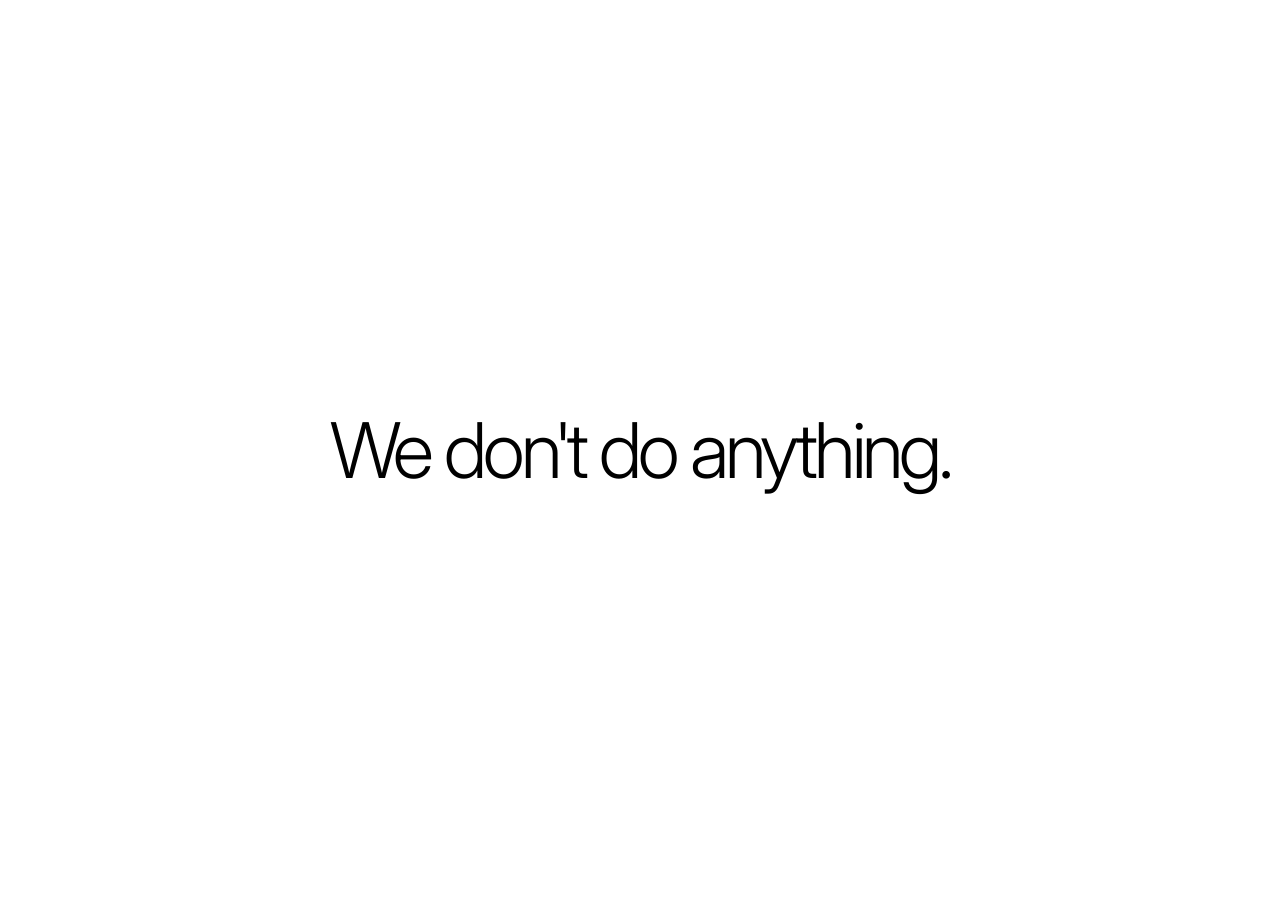
==== index.html @ 131a5ccb "google tags" ====
<!DOCTYPE html>
<html lang="en">

<head>
    <meta charset="UTF-8">
    <meta name="viewport" content="width=device-width, initial-scale=1.0">
    <title>We don't do anything.</title>

    <!-- Google Tag Manager -->
    <script>
    (function(w,d,s,l,i){w[l]=w[l]||[];w[l].push({
        'gtm.start': new Date().getTime(),event:'gtm.js'
    });
    var f=d.getElementsByTagName(s)[0],
        j=d.createElement(s),
        dl=l!='dataLayer'?'&l='+l:'';
    j.async=true;
    j.src='https://www.googletagmanager.com/gtm.js?id='+i+dl;
    f.parentNode.insertBefore(j,f);
    })(window,document,'script','dataLayer','GTM-KC322VFZ');
    </script>
    <!-- End Google Tag Manager -->

    <style>
    @import url('https://fonts.googleapis.com/css2?family=Inter:wght@300;400&display=swap');

    *{
        margin:0;
        padding:0;
        box-sizing:border-box;
    }

    html,body{
        width:100%;
        height:100%;
    }

    body{
        display:flex;
        justify-content:center;
        align-items:center;
        background:#fff;
        color:#000;
        font-family:"Inter",sans-serif;
        overflow:hidden;
        cursor:default;
    }

    h1{
        font-size:clamp(32px,6vw,88px);
        font-weight:300;
        letter-spacing:-0.05em;
        user-select:none;
        transition:.25s;
    }

    h1:hover{
        opacity:.55;
    }
    </style>

</head>

<body>

    <!-- Google Tag Manager (noscript) -->
    <noscript>
        <iframe
            src="https://www.googletagmanager.com/ns.html?id=GTM-KC322VFZ"
            height="0"
            width="0"
            style="display:none;visibility:hidden">
        </iframe>
    </noscript>
    <!-- End Google Tag Manager (noscript) -->

    <h1>We don't do anything.</h1>

    <script>
    document.querySelector("h1").addEventListener("dblclick", () => {
        console.log("There's nothing here.");
    });
    </script>

</body>
</html>
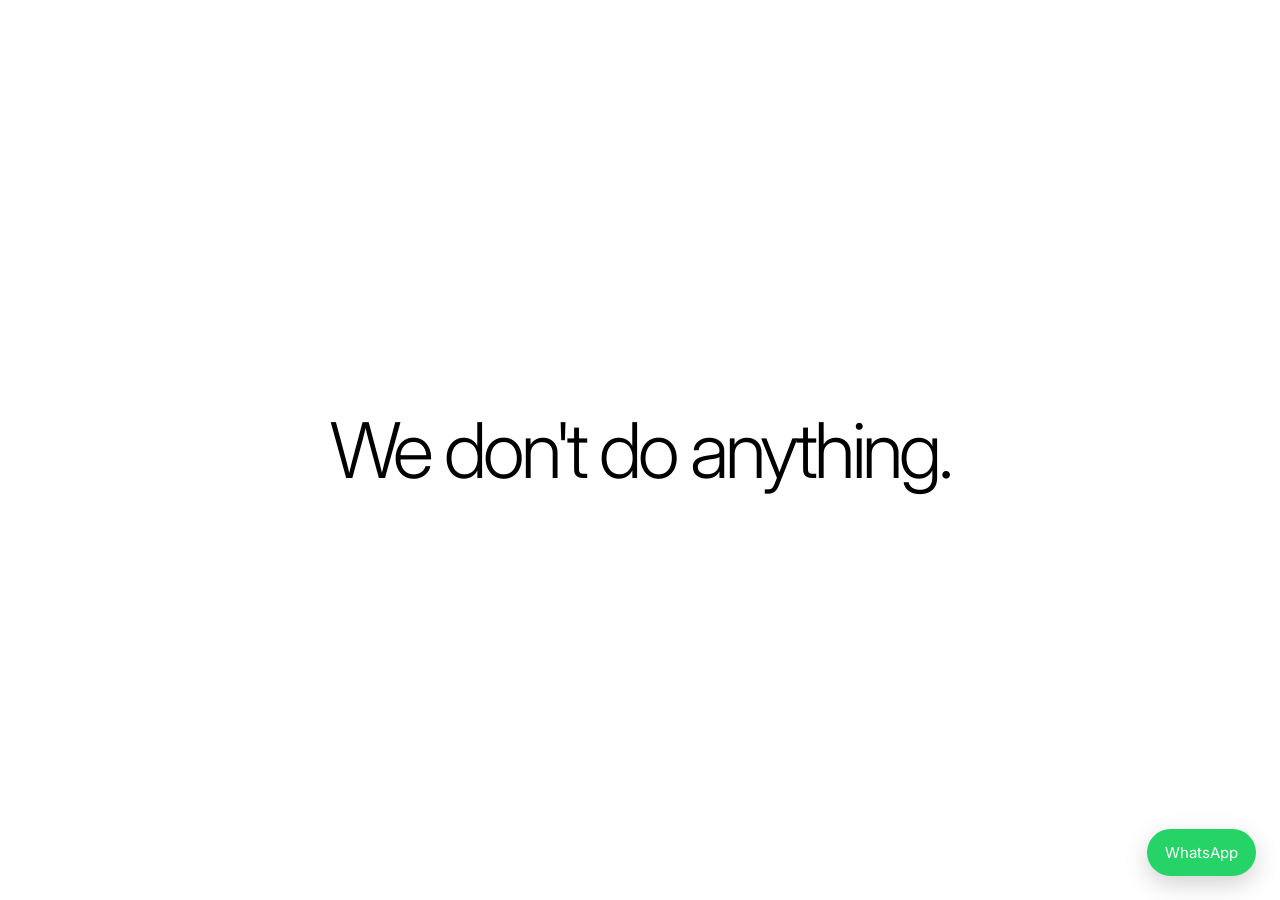
==== commit d01e8656: "wpp button" ====
--- a/index.html
+++ b/index.html
@@ -61,6 +61,50 @@
 
 </head>
 
+
+<a
+    id="whatsapp-button"
+    href="https://wa.me/+5519999448998"
+    target="_blank"
+    rel="noopener noreferrer"
+    aria-label="Contactar por WhatsApp">
+    WhatsApp
+</a>
+
+<style>
+#whatsapp-button{
+    position:fixed;
+    right:24px;
+    bottom:24px;
+    padding:14px 18px;
+    background:#25D366;
+    color:#fff;
+    border-radius:999px;
+    font-family:"Inter",sans-serif;
+    font-size:15px;
+    font-weight:400;
+    text-decoration:none;
+    z-index:9999;
+    box-shadow:0 8px 24px rgba(0,0,0,.18);
+}
+
+#whatsapp-button:hover{
+    opacity:.86;
+}
+</style>
+
+<script>
+document.getElementById("whatsapp-button").addEventListener("click", function () {
+    window.dataLayer = window.dataLayer || [];
+    window.dataLayer.push({
+        event: "whatsapp_click"
+    });
+
+    console.log("WhatsApp clicked");
+});
+</script>
+
+
 <body>
 
     <!-- Google Tag Manager (noscript) -->
@@ -77,7 +121,17 @@
     <h1>We don't do anything.</h1>
 
     <script>
-    document.querySelector("h1").addEventListener("dblclick", () => {
+    const title = document.querySelector("h1");
+
+    title.addEventListener("click", () => {
+        dataLayer.push({
+            event: "title_click"
+        });
+
+        console.log("Title clicked");
+    });
+
+    title.addEventListener("dblclick", () => {
         console.log("There's nothing here.");
     });
     </script>
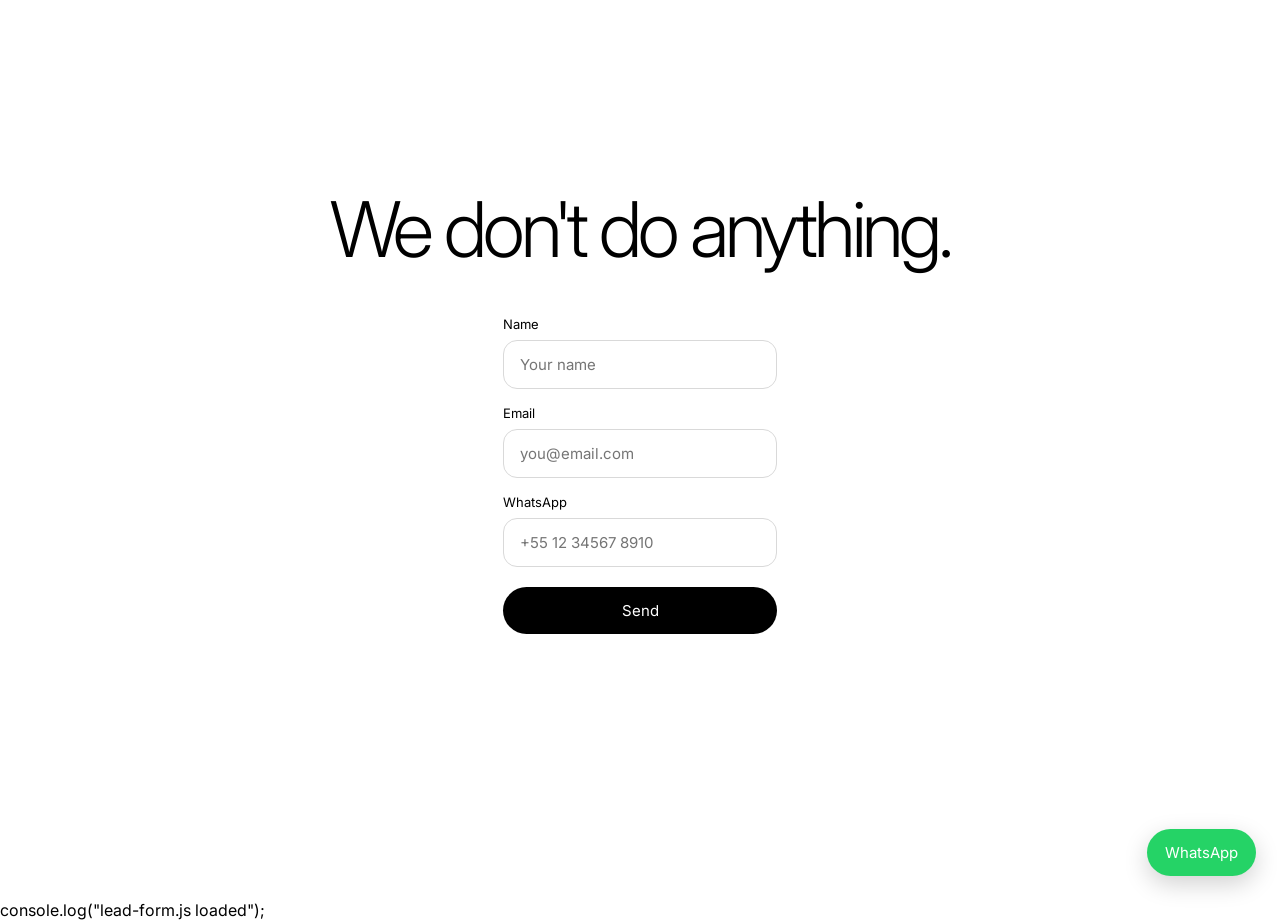
==== commit c02d4428: "lead added" ====
--- a/index.html
+++ b/index.html
@@ -1,113 +1,17 @@
 <!DOCTYPE html>
 <html lang="en">
-
 <head>
     <meta charset="UTF-8">
     <meta name="viewport" content="width=device-width, initial-scale=1.0">
     <title>We don't do anything.</title>
 
-    <!-- Google Tag Manager -->
-    <script>
-    (function(w,d,s,l,i){w[l]=w[l]||[];w[l].push({
-        'gtm.start': new Date().getTime(),event:'gtm.js'
-    });
-    var f=d.getElementsByTagName(s)[0],
-        j=d.createElement(s),
-        dl=l!='dataLayer'?'&l='+l:'';
-    j.async=true;
-    j.src='https://www.googletagmanager.com/gtm.js?id='+i+dl;
-    f.parentNode.insertBefore(j,f);
-    })(window,document,'script','dataLayer','GTM-KC322VFZ');
-    </script>
-    <!-- End Google Tag Manager -->
+    <link rel="stylesheet" href="css/styles.css">
 
-    <style>
-    @import url('https://fonts.googleapis.com/css2?family=Inter:wght@300;400&display=swap');
-
-    *{
-        margin:0;
-        padding:0;
-        box-sizing:border-box;
-    }
-
-    html,body{
-        width:100%;
-        height:100%;
-    }
-
-    body{
-        display:flex;
-        justify-content:center;
-        align-items:center;
-        background:#fff;
-        color:#000;
-        font-family:"Inter",sans-serif;
-        overflow:hidden;
-        cursor:default;
-    }
-
-    h1{
-        font-size:clamp(32px,6vw,88px);
-        font-weight:300;
-        letter-spacing:-0.05em;
-        user-select:none;
-        transition:.25s;
-    }
-
-    h1:hover{
-        opacity:.55;
-    }
-    </style>
-
+    <script src="js/gtm.js"></script>
 </head>
-
-
-<a
-    id="whatsapp-button"
-    href="https://wa.me/+5519999448998"
-    target="_blank"
-    rel="noopener noreferrer"
-    aria-label="Contactar por WhatsApp">
-    WhatsApp
-</a>
-
-<style>
-#whatsapp-button{
-    position:fixed;
-    right:24px;
-    bottom:24px;
-    padding:14px 18px;
-    background:#25D366;
-    color:#fff;
-    border-radius:999px;
-    font-family:"Inter",sans-serif;
-    font-size:15px;
-    font-weight:400;
-    text-decoration:none;
-    z-index:9999;
-    box-shadow:0 8px 24px rgba(0,0,0,.18);
-}
-
-#whatsapp-button:hover{
-    opacity:.86;
-}
-</style>
-
-<script>
-document.getElementById("whatsapp-button").addEventListener("click", function () {
-    window.dataLayer = window.dataLayer || [];
-    window.dataLayer.push({
-        event: "whatsapp_click"
-    });
-
-    console.log("WhatsApp clicked");
-});
-</script>
-
 
 <body>
 
-    <!-- Google Tag Manager (noscript) -->
     <noscript>
         <iframe
             src="https://www.googletagmanager.com/ns.html?id=GTM-KC322VFZ"
@@ -116,25 +20,26 @@
             style="display:none;visibility:hidden">
         </iframe>
     </noscript>
-    <!-- End Google Tag Manager (noscript) -->
 
-    <h1>We don't do anything.</h1>
+    <main class="page">
+        <h1>We don't do anything.</h1>
 
-    <script>
-    const title = document.querySelector("h1");
+        <lead-form></lead-form>
+    </main>
 
-    title.addEventListener("click", () => {
-        dataLayer.push({
-            event: "title_click"
-        });
+    <a
+        id="whatsapp-button"
+        href="https://wa.me/5519999448998"
+        target="_blank"
+        rel="noopener noreferrer"
+        aria-label="Contactar por WhatsApp">
+        WhatsApp
+    </a>
 
-        console.log("Title clicked");
-    });
-
-    title.addEventListener("dblclick", () => {
-        console.log("There's nothing here.");
-    });
-    </script>
+    console.log("lead-form.js loaded");
+    <script src="components/lead-form.js"></script>
+    <script src="js/whatsapp.js"></script>
+    <script src="js/title.js"></script>
 
 </body>
 </html>
--- a/css/styles.css
+++ b/css/styles.css
@@ -0,0 +1,135 @@
+@import url("https://fonts.googleapis.com/css2?family=Inter:wght@300;400&display=swap");
+
+*{
+    margin:0;
+    padding:0;
+    box-sizing:border-box;
+}
+
+html,
+body{
+    width:100%;
+    min-height:100%;
+}
+
+body{
+    background:#fff;
+    color:#000;
+    font-family:"Inter",sans-serif;
+    cursor:default;
+}
+
+.page{
+    min-height:100vh;
+    display:flex;
+    flex-direction:column;
+    justify-content:center;
+    align-items:center;
+    gap:40px;
+    padding:48px 24px 96px;
+}
+
+h1{
+    font-size:clamp(32px,6vw,88px);
+    font-weight:300;
+    letter-spacing:-0.05em;
+    user-select:none;
+    transition:.25s;
+    text-align:center;
+}
+
+h1:hover{
+    opacity:.55;
+}
+
+.lead-form{
+    width:min(100%,420px);
+    display:flex;
+    flex-direction:column;
+    gap:16px;
+}
+
+.lead-form__group{
+    display:flex;
+    flex-direction:column;
+    gap:8px;
+}
+
+.lead-form label{
+    font-size:13px;
+    font-weight:400;
+}
+
+.lead-form input{
+    width:100%;
+    padding:14px 16px;
+    border:1px solid #d9d9d9;
+    border-radius:14px;
+    background:#fff;
+    color:#000;
+    font-family:"Inter",sans-serif;
+    font-size:15px;
+    outline:none;
+}
+
+.lead-form input:focus{
+    border-color:#000;
+}
+
+.lead-form button{
+    margin-top:4px;
+    padding:14px 18px;
+    border:0;
+    border-radius:999px;
+    background:#000;
+    color:#fff;
+    font-family:"Inter",sans-serif;
+    font-size:15px;
+    font-weight:400;
+    cursor:pointer;
+}
+
+.lead-form button:hover{
+    opacity:.82;
+}
+
+.lead-form__message{
+    min-height:20px;
+    font-size:13px;
+}
+
+#whatsapp-button{
+    position:fixed;
+    right:24px;
+    bottom:24px;
+    padding:14px 18px;
+    background:#25D366;
+    color:#fff;
+    border-radius:999px;
+    font-family:"Inter",sans-serif;
+    font-size:15px;
+    font-weight:400;
+    text-decoration:none;
+    z-index:9999;
+    box-shadow:0 8px 24px rgba(0,0,0,.18);
+}
+
+#whatsapp-button:hover{
+    opacity:.86;
+}
+
+@media (max-width:640px){
+    .page{
+        align-items:stretch;
+        gap:32px;
+    }
+
+    h1{
+        text-align:left;
+    }
+
+    #whatsapp-button{
+        right:16px;
+        bottom:16px;
+    }
+}
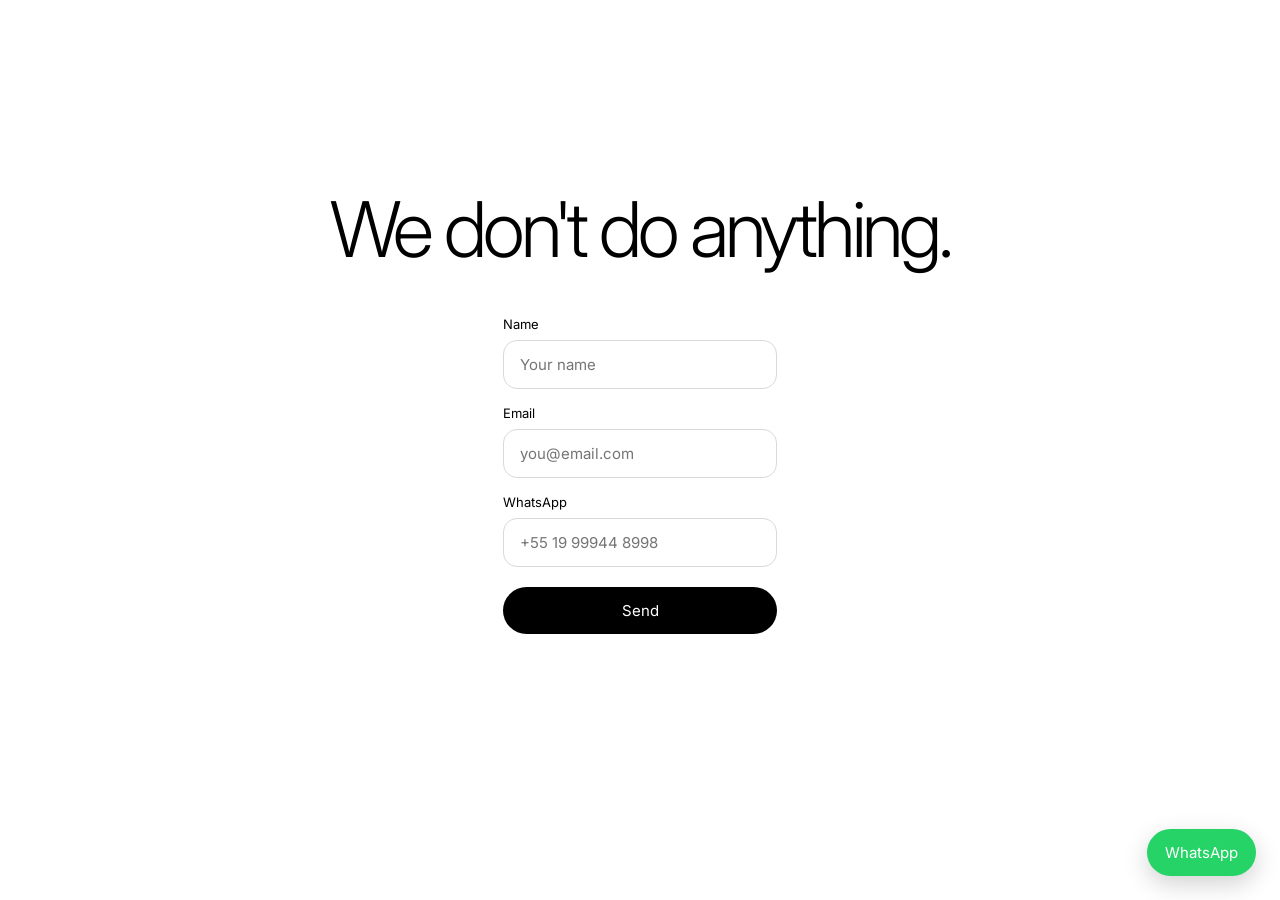
==== commit fccfd0d4: "thanks screen fixed" ====
--- a/index.html
+++ b/index.html
@@ -36,7 +36,7 @@
         WhatsApp
     </a>
 
-    console.log("lead-form.js loaded");
+    
     <script src="components/lead-form.js"></script>
     <script src="js/whatsapp.js"></script>
     <script src="js/title.js"></script>
--- a/css/styles.css
+++ b/css/styles.css
@@ -133,3 +133,34 @@
         bottom:16px;
     }
 }
+
+.thank-you-page{
+    min-height:100vh;
+    display:flex;
+    flex-direction:column;
+    justify-content:center;
+    align-items:center;
+    gap:20px;
+    padding:48px 24px;
+    text-align:center;
+}
+
+.thank-you-page p{
+    font-size:16px;
+}
+
+.back-link{
+    margin-top:12px;
+    padding:14px 18px;
+    background:#000;
+    color:#fff;
+    border-radius:999px;
+    font-family:"Inter",sans-serif;
+    font-size:15px;
+    font-weight:400;
+    text-decoration:none;
+}
+
+.back-link:hover{
+    opacity:.82;
+}
